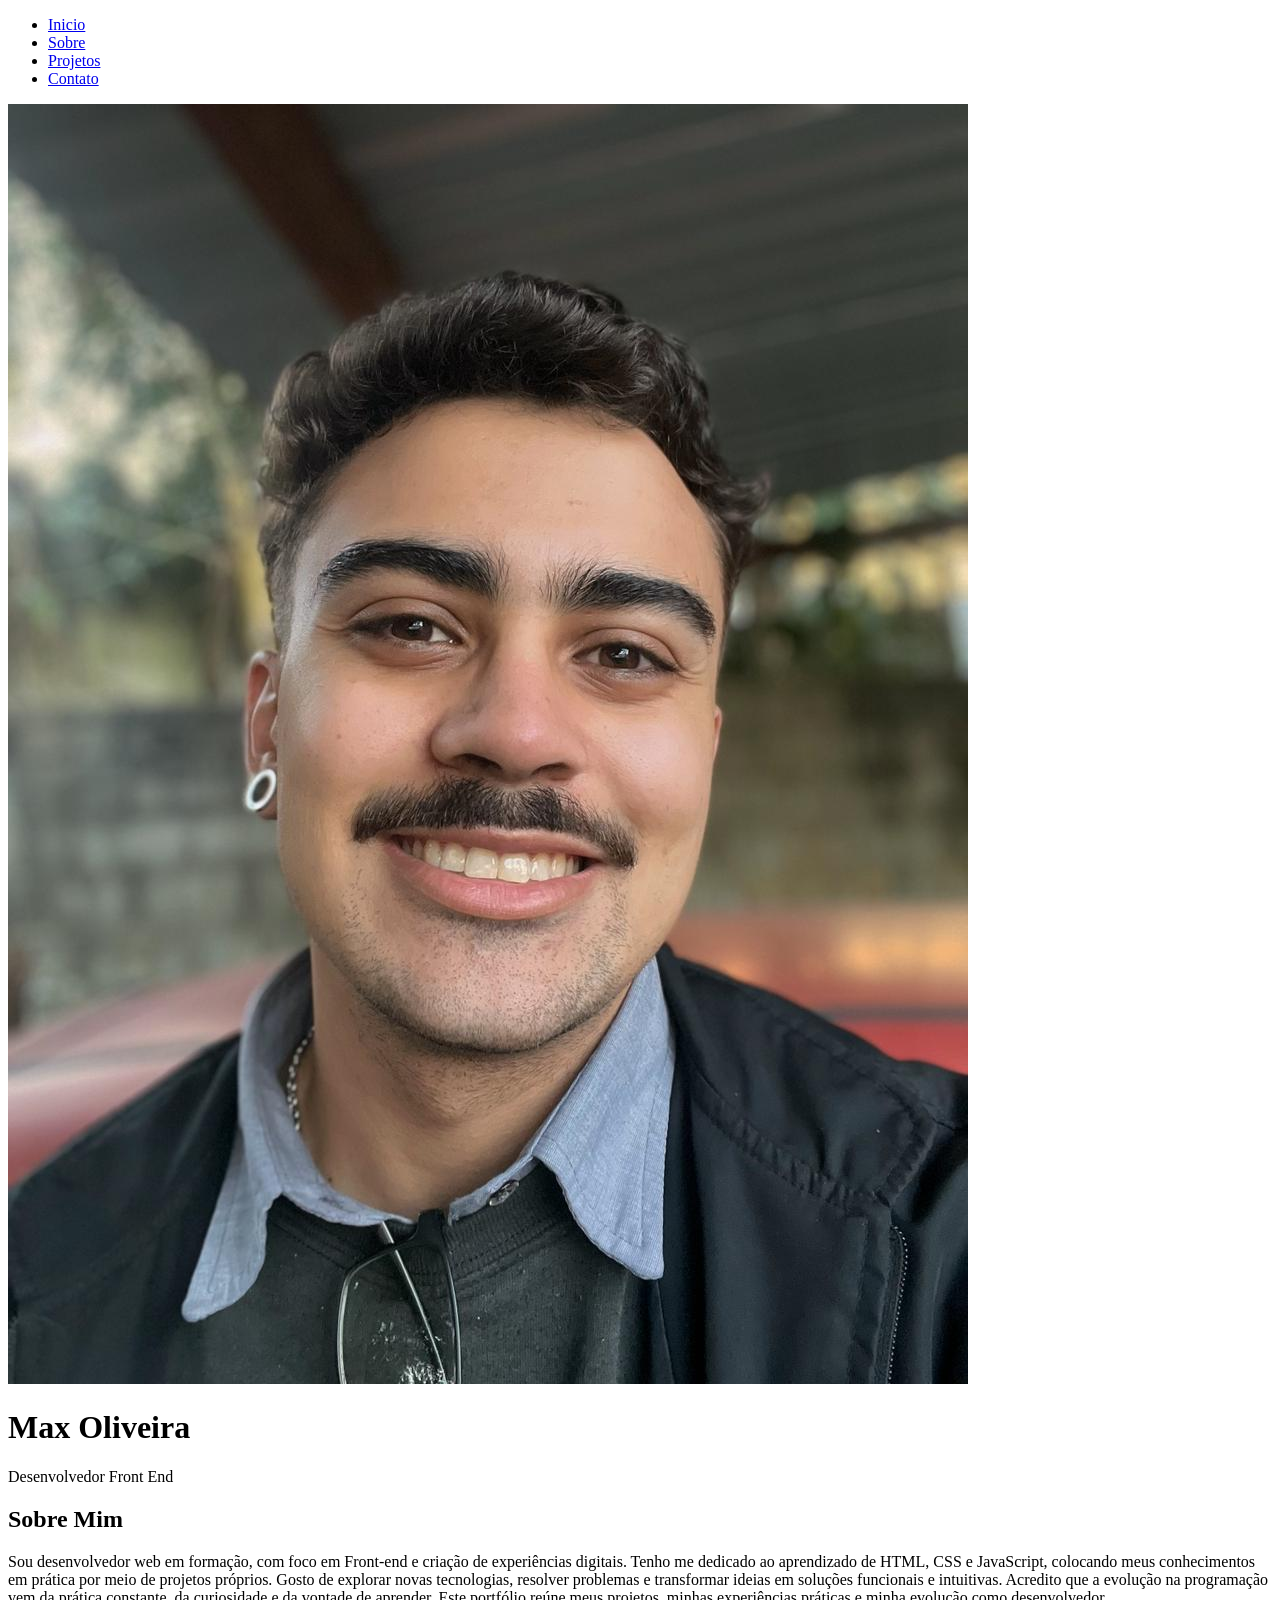
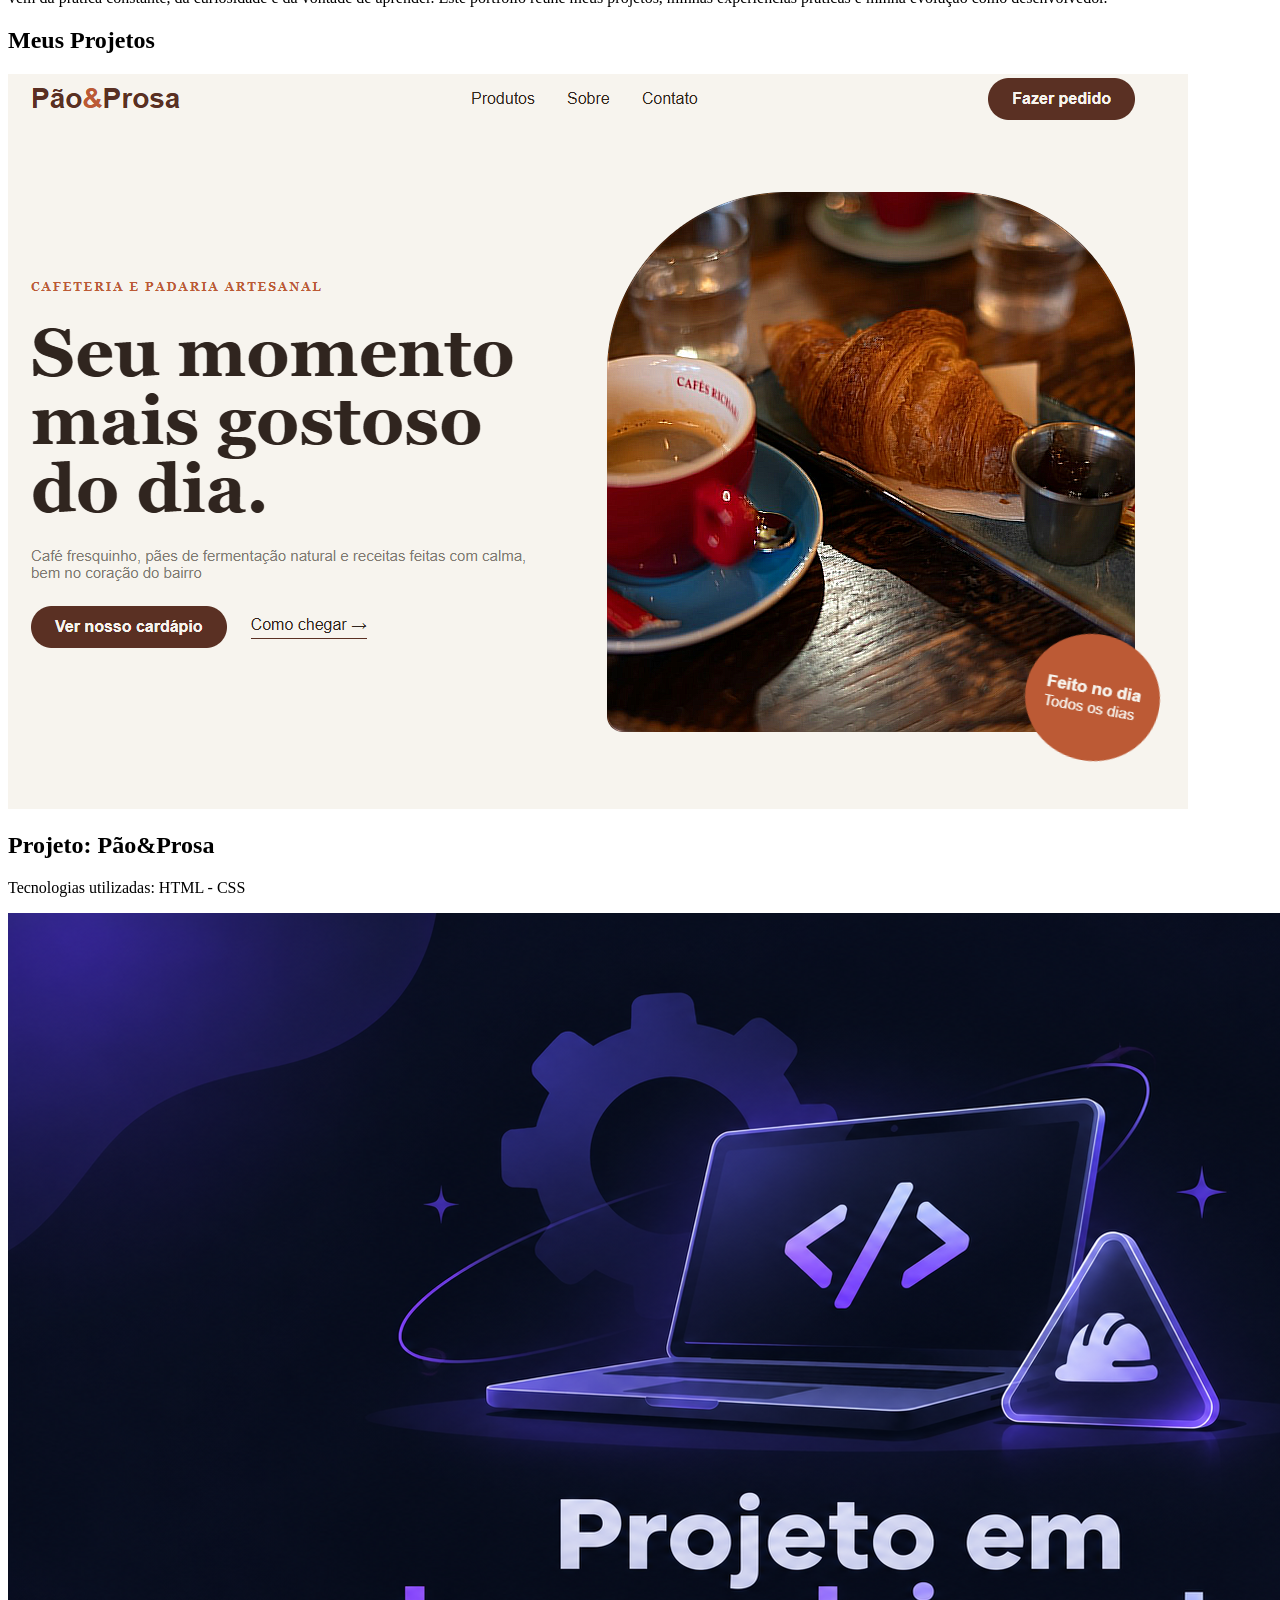
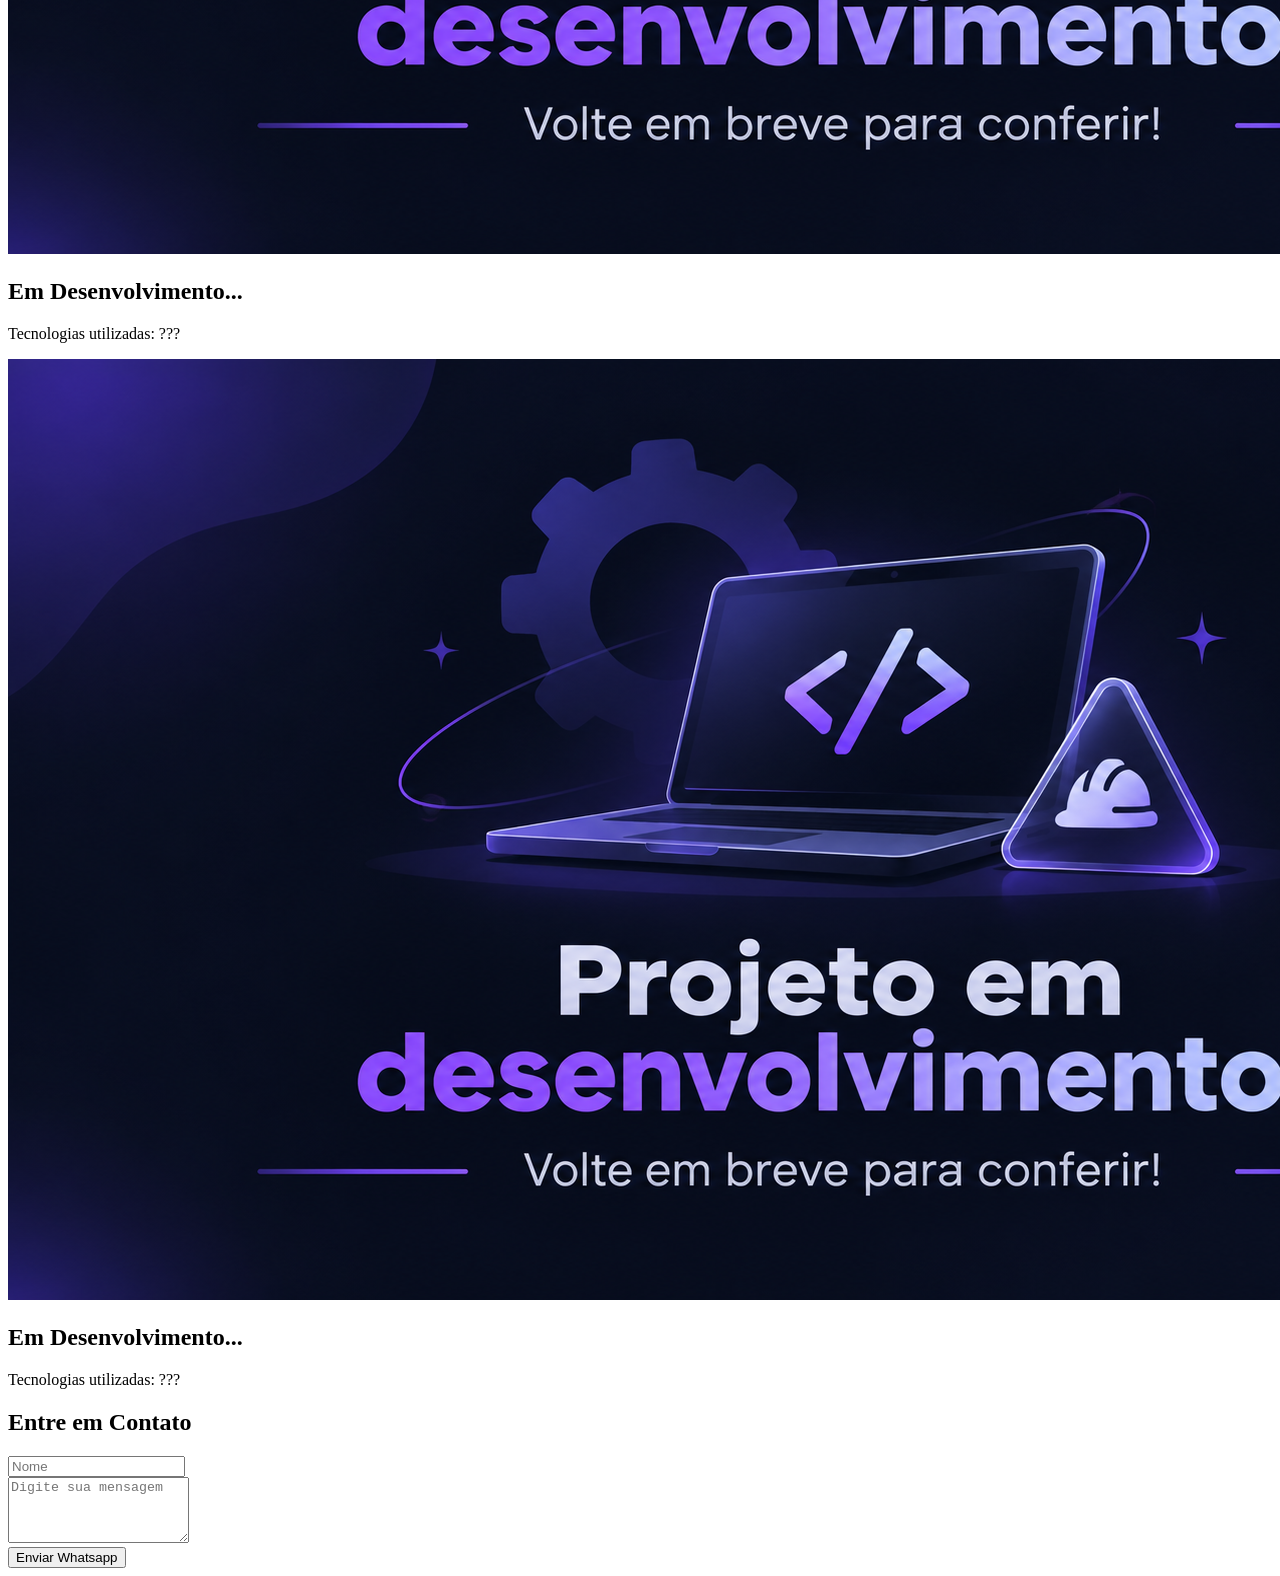
==== Portifolio.Dev/index.html @ 6ea4b696 "Primeiro commit do portfolio" ====
<!DOCTYPE html>
<html lang="pt-br">

<head>
    <meta charset="UTF-8">
    <meta name="viewport" content="width=device-width, initial-scale=1.0">
    <link rel="stylesheet" href="/PortifolioDev/style.css">
    <script src="/PortifolioDev/index.js"></script>
    <title>Max Oliveira | Portfolio</title>
</head>

<body>

    <div class="particulas"></div>

    <nav class="navegacao">

        <ul class="menu">

            <li>
                <a href="#inicio" class="menu-link">Inicio</a>
            </li>
            <li>
                <a href="#sobre" class="menu-link">Sobre</a>
            </li>
            <li>
                <a href="#projetos" class="menu-link">Projetos</a>
            </li>
            <li>
                <a href="#contato" class="menu-link">Contato</a>
            </li>

        </ul>
    </nav>

    <main id="inicio" class="cabecalho">

        <img src="assets/I am.jpeg" alt="Foto de Max Oliveira" class="foto-perfil">
        <h1>Max Oliveira</h1>
        <p class="cabecalho-sub-titulo">Desenvolvedor Front End</p>

    </main>

    <section id="sobre" class="Sobre">
        <h2 class="sobre-titulo">Sobre Mim</h2>
        <div class="sobre-caixa">
            <p class="sobre-paragrafo">
                Sou desenvolvedor web em formação, com foco em Front-end e criação de experiências digitais. Tenho me
                dedicado ao aprendizado de HTML, CSS e JavaScript, colocando meus conhecimentos em prática por meio de
                projetos próprios.

                Gosto de explorar novas tecnologias, resolver problemas e transformar ideias em soluções funcionais e
                intuitivas. Acredito que a evolução na programação vem da prática constante, da curiosidade e da vontade
                de aprender.

                Este portfólio reúne meus projetos, minhas experiências práticas e minha evolução como desenvolvedor.
            </p>
        </div>
    </section>

    <section id="projetos" class="projetos">
        <h2 class="projetos-titulo">Meus Projetos</h2>
        <div class="projetos-caixa">

            <div class="projetos-card">
                <a href="/Projetos/Pao&Prosa/index.html">
                    <img src="assets/Pao-Prosa.png" alt="Projeto-Pao&Prosa" id="primeiroProjeto">
                </a>
                <div class="projetos-info">
                    <h2>Projeto: Pão&Prosa</h2>
                    <p>Tecnologias utilizadas: HTML - CSS</p>
                </div>
            </div>

            <div class="projetos-card">
                <img src="assets/Projeto em Desenvolvimento.png" alt="Projeto em construção.">

                <div class="projetos-info">
                    <h2>Em Desenvolvimento...</h2>
                    <p>Tecnologias utilizadas: ???</p>
                </div>
            </div>

            <div class="projetos-card">
                <img src="assets/Projeto em Desenvolvimento.png" alt="Projeto em construção.">

                <div class="projetos-info">
                    <h2>Em Desenvolvimento...</h2>
                    <p>Tecnologias utilizadas: ???</p>
                </div>
            </div>
        </div>
    </section>

    <section id="contato" class="contatos">
        <h2 class="contatos-titulo">Entre em Contato</h2>

        <form class="formulario-contato" id="formulario" onsubmit="enviarWhats(event)">
            <div class="grupo-form">
                <input placeholder="Nome" class="campo-form" id="nome">
            </div>

            <div class="grupo-form">
                <textarea class="campo-form" placeholder="Digite sua mensagem" rows="4" id="mensagem"></textarea>
            </div>

            <button type="submit" class="botao-form">Enviar Whatsapp</button>
        </form>
    </section>




</body>

</html>
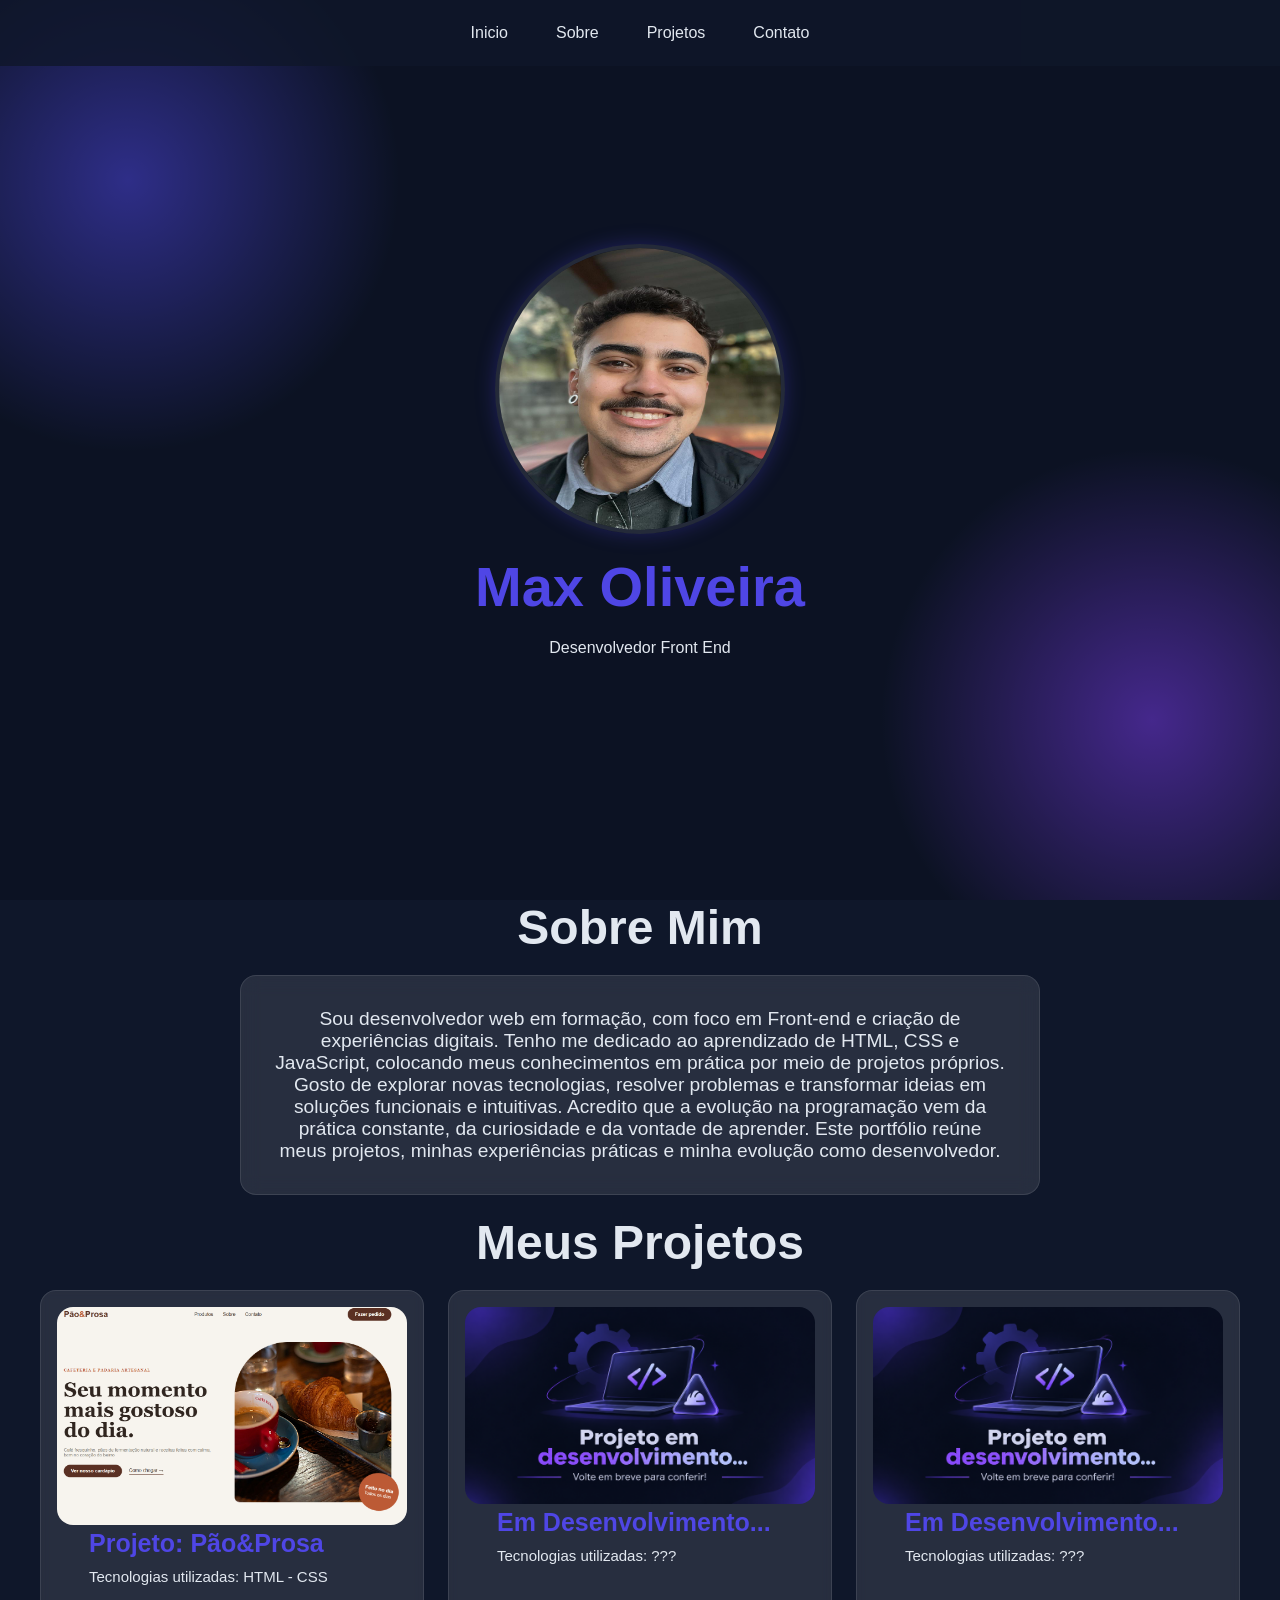
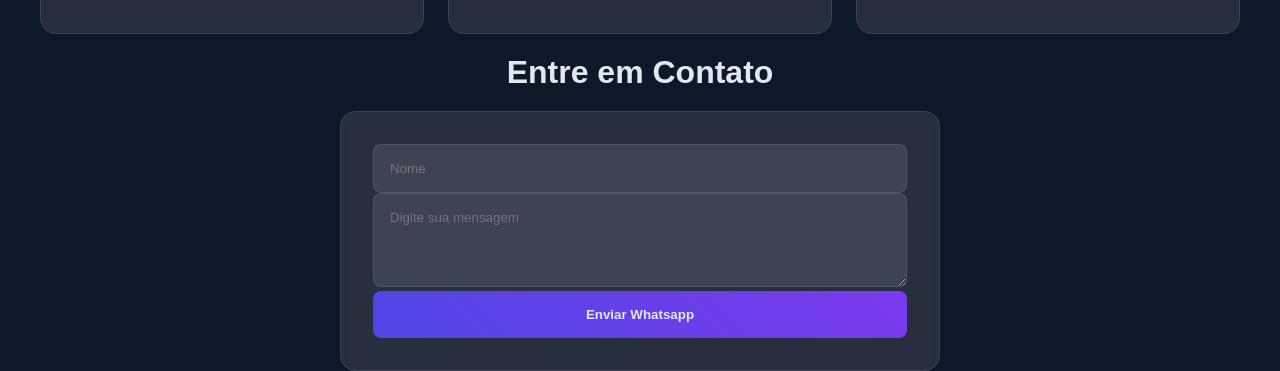
==== commit 2dff3432: "..." ====
--- a/Portifolio.Dev/index.html
+++ b/Portifolio.Dev/index.html
@@ -4,8 +4,8 @@
 <head>
     <meta charset="UTF-8">
     <meta name="viewport" content="width=device-width, initial-scale=1.0">
-    <link rel="stylesheet" href="/PortifolioDev/style.css">
-    <script src="/PortifolioDev/index.js"></script>
+    <link rel="stylesheet" href="/Portifolio.Dev/style.css">
+    <script src="/Portifolio.Dev/index.js"></script>
     <title>Max Oliveira | Portfolio</title>
 </head>
 
--- a/Portifolio.Dev/style.css
+++ b/Portifolio.Dev/style.css
@@ -0,0 +1,267 @@
+* {
+    box-sizing: border-box;
+    margin: 0;
+    padding: 0;
+    font-family: 'segeo UI', Tahoma, Geneva, Verdana, sans-serif;
+}
+
+html {
+    scroll-behavior: smooth;
+}
+
+:root {
+    --primaria: #4f46e5;
+    --secundaria: #7c3aed;
+    --escuro: #0f172a;
+    --maisEscuro: #0a0f1c;
+    --claro: #e2e8f0;
+    --vidro: rgba(255, 255, 255, 0.1);
+}
+
+body {
+    background-color: var(--escuro);
+    color: var(--claro);
+}
+
+.navegacao {
+    position: fixed;
+    background: rgba(15, 23, 42, 0.8);
+    width: 100%;
+    top: 0;
+    z-index: 100;
+    padding: 1.5rem;
+}
+
+.menu {
+    display: flex;
+    justify-content: center;
+    list-style: none;
+    gap: 3rem;
+}
+
+.menu-link {
+    text-decoration: none;
+    color: var(--claro);
+    font-weight: 500;
+    position: relative;
+    padding: 0.5rem 0;
+}
+
+.menu-link::after {
+    content: '';
+    height: 2px;
+    width: 0;
+    position: absolute;
+    bottom: 0;
+    left: 0;
+    background: linear-gradient(90deg, var(--primaria), var(--secundaria));
+    transition: width 0.5s ease;
+}
+
+.menu-link:hover::after {
+    width: 100%;
+}
+
+.cabecalho {
+    min-height: 100vh;
+    display: flex;
+    justify-content: center;
+    align-items: center;
+    flex-direction: column;
+}
+
+.foto-perfil {
+    width: 290px;
+    height: 290px;
+    box-shadow: 0 0 20px rgba(79, 70, 229, 0.3);
+    border-radius: 50%;
+    border: 4px solid var(--vidro);
+    animation: flutuar 5s ease-in-out infinite;
+}
+
+h1 {
+    font-size: 3.5rem;
+    color: var(--primaria);
+    font-weight: bold;
+    margin: 20px;
+}
+
+.cabecalho-subtitulo {
+    font-size: 1.5rem;
+    color: var(--claro);
+
+}
+
+.sobre {
+    padding: 6rem 2rem;
+}
+
+.sobre-titulo {
+    font-size: 3rem;
+    color: var(--claro);
+    text-align: center;
+    margin-bottom: 20px;
+}
+
+
+.sobre-caixa {
+    padding: 2rem;
+    max-width: 800px;
+    margin: 0 auto;
+    border-radius: 16px;
+    border: 1px solid var(--vidro);
+    backdrop-filter: blur(10px);
+    background: rgba(255, 255, 255, 0.1);
+}
+
+.sobre-paragrafo {
+    text-align: center;
+    font-size: 1.2rem;
+}
+
+.projetos-titulo {
+    text-align: center;
+    font-size: 3rem;
+    margin: 20px auto;
+}
+
+.projetos-caixa {
+    display: grid;
+    grid-template-columns: repeat(3, 1fr);
+    gap: 24px;
+    max-width: 1200px;
+    margin: 0 auto;
+}
+
+.projetos-card {
+    background: var(--vidro);
+    border-radius: 16px;
+    padding: 3rem;
+    backdrop-filter: blur(5px);
+    border: 1px solid var(--vidro);
+}
+
+.projetos-card:hover {
+    transform: translate(-5px);
+    transition: transform 0.5s ease;
+}
+
+.projetos-card img {
+    width: calc(100% + 4rem);
+    margin: -2rem -2rem 0;
+    border-radius: 16px;
+    cursor: pointer;
+}
+
+.projetos-info {
+    display: flex;
+    flex-direction: column;
+    gap: 10px;
+}
+
+.projetos-info h2 {
+    color: var(--primaria);
+    font-size: 25px;
+}
+
+.projetos-info p {
+    font-size: 15px;
+}
+
+.contatos-titulo {
+    font-size: 2rem;
+    margin: 20px auto;
+    text-align: center;
+}
+
+.formulario-contato {
+    max-width: 600px;
+    margin: 0 auto;
+    backdrop-filter: blur(5px);
+    background: rgba(255, 255, 255, 0.1);
+    padding: 2rem;
+    border: 1px solid var(--vidro);
+    border-radius: 16px;
+}
+
+.campo-form {
+    width: 100%;
+    padding: 1rem;
+    background: rgba(255, 255, 255, 0.1);
+    border-radius: 8px;
+    color: var(--claro);
+    border: 1px solid var(--vidro);
+    outline: none;
+}
+
+.campo-form:focus {
+    border-color: var(--secundaria);
+    box-shadow: 0 0 10px rgba(79, 70, 229, 0.3);
+}
+
+.botao-form {
+    color: var(--claro);
+    background: linear-gradient(45deg, var(--primaria), var(--secundaria));
+    padding: 1rem 2rem;
+    border: none;
+    border-radius: 8PX;
+    cursor: pointer;
+    font-weight: bold;
+    width: 100%;
+    transition: all 0.5 ease;
+}
+
+.botao-form:hover {
+    transform: translate(-4px);
+    box-shadow: 0 5px 15px rgba(79, 70, 229, 0.4);
+}
+
+.particulas {
+    position: fixed;
+    top: 0;
+    left: 0;
+    width: 100%;
+    height: 100%;
+    z-index: -1;
+    opacity: 0.5;
+    background:
+        radial-gradient(circle at 10% 20%, var(--primaria) 0%, transparent 20%),
+        radial-gradient(circle at 90% 80%, var(--secundaria) 0%, transparent 20%),
+        var(--maisEscuro);
+}
+
+@keyframes flutuar {
+
+    0%,
+    100% {
+        transform: translateY(0);
+    }
+
+    50% {
+        transform: translateY(-20px);
+    }
+}
+
+@media (max-width: 768px) {
+
+    .projetos-caixa {
+        grid-template-columns: 1fr;
+    }
+
+    h1 {
+        font-size: 50px;
+    }
+
+    .sobre-titulo {
+        font-size: 35px;
+    }
+
+    .projetos-titulo {
+        font-size: 35px;
+    }
+
+    .contatos-titulo {
+        font-size: 30px;
+    }
+
+}
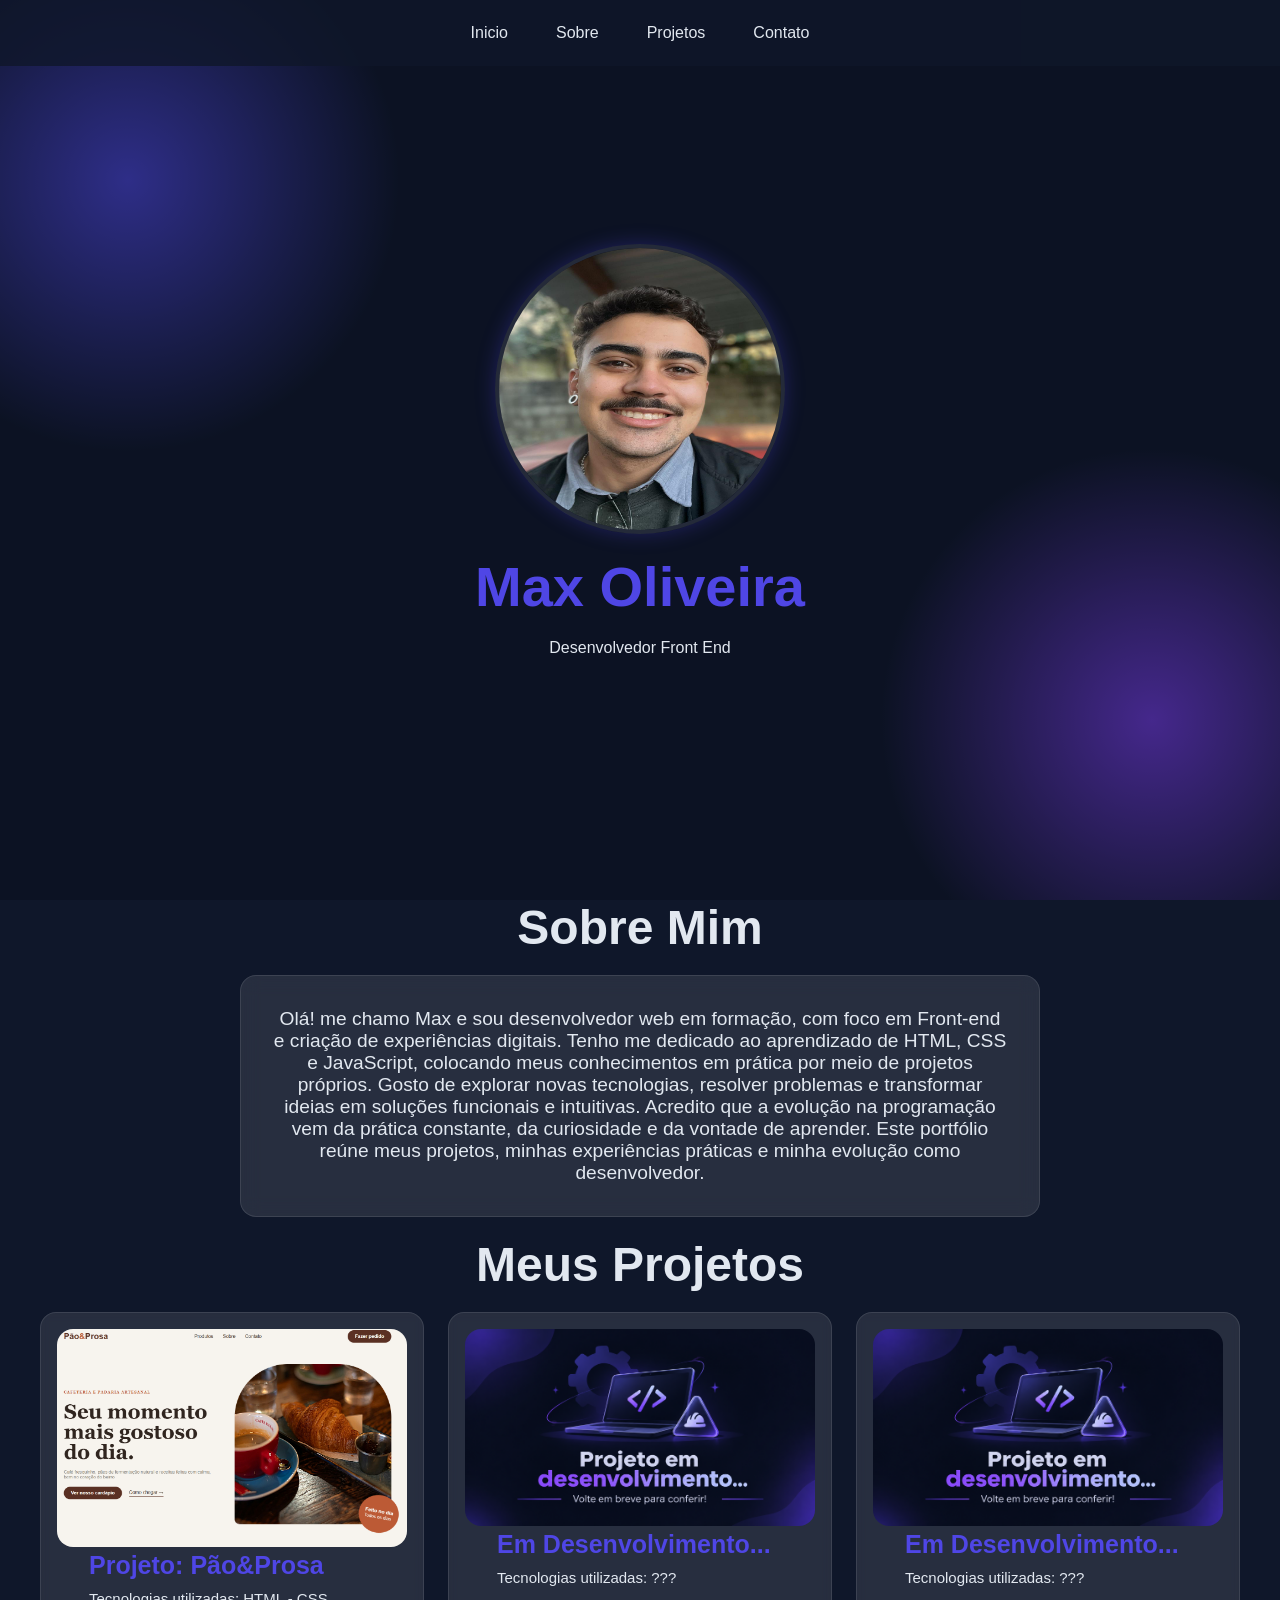
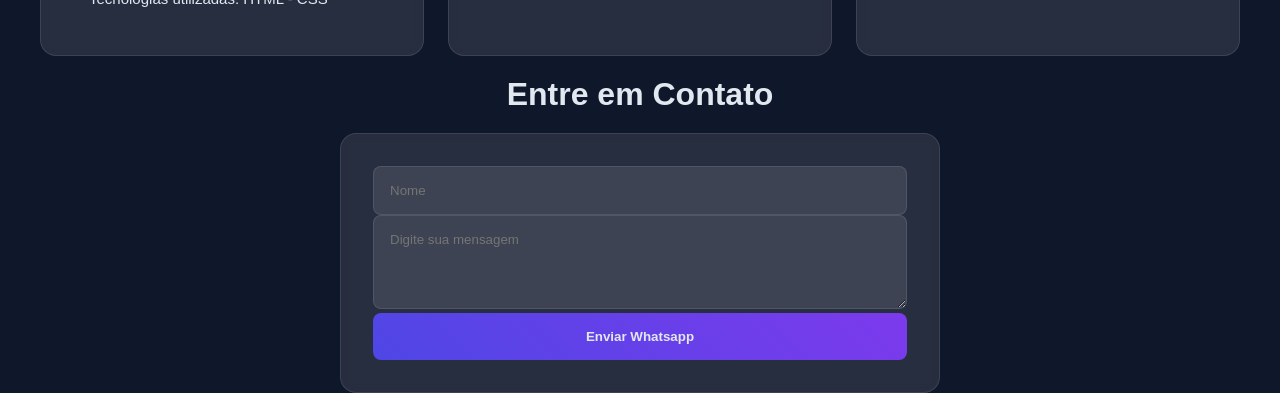
==== commit 7cd6325c: "Ajuste na area "Sobre"" ====
--- a/Portifolio.Dev/index.html
+++ b/Portifolio.Dev/index.html
@@ -4,8 +4,8 @@
 <head>
     <meta charset="UTF-8">
     <meta name="viewport" content="width=device-width, initial-scale=1.0">
-    <link rel="stylesheet" href="/Portifolio.Dev/style.css">
-    <script src="/Portifolio.Dev/index.js"></script>
+    <link rel="stylesheet" href="style.css">
+    <script src="index.js"></script>
     <title>Max Oliveira | Portfolio</title>
 </head>
 
@@ -45,7 +45,8 @@
         <h2 class="sobre-titulo">Sobre Mim</h2>
         <div class="sobre-caixa">
             <p class="sobre-paragrafo">
-                Sou desenvolvedor web em formação, com foco em Front-end e criação de experiências digitais. Tenho me
+                Olá! me chamo Max e sou desenvolvedor web em formação, com foco em Front-end e criação de experiências
+                digitais. Tenho me
                 dedicado ao aprendizado de HTML, CSS e JavaScript, colocando meus conhecimentos em prática por meio de
                 projetos próprios.
 
